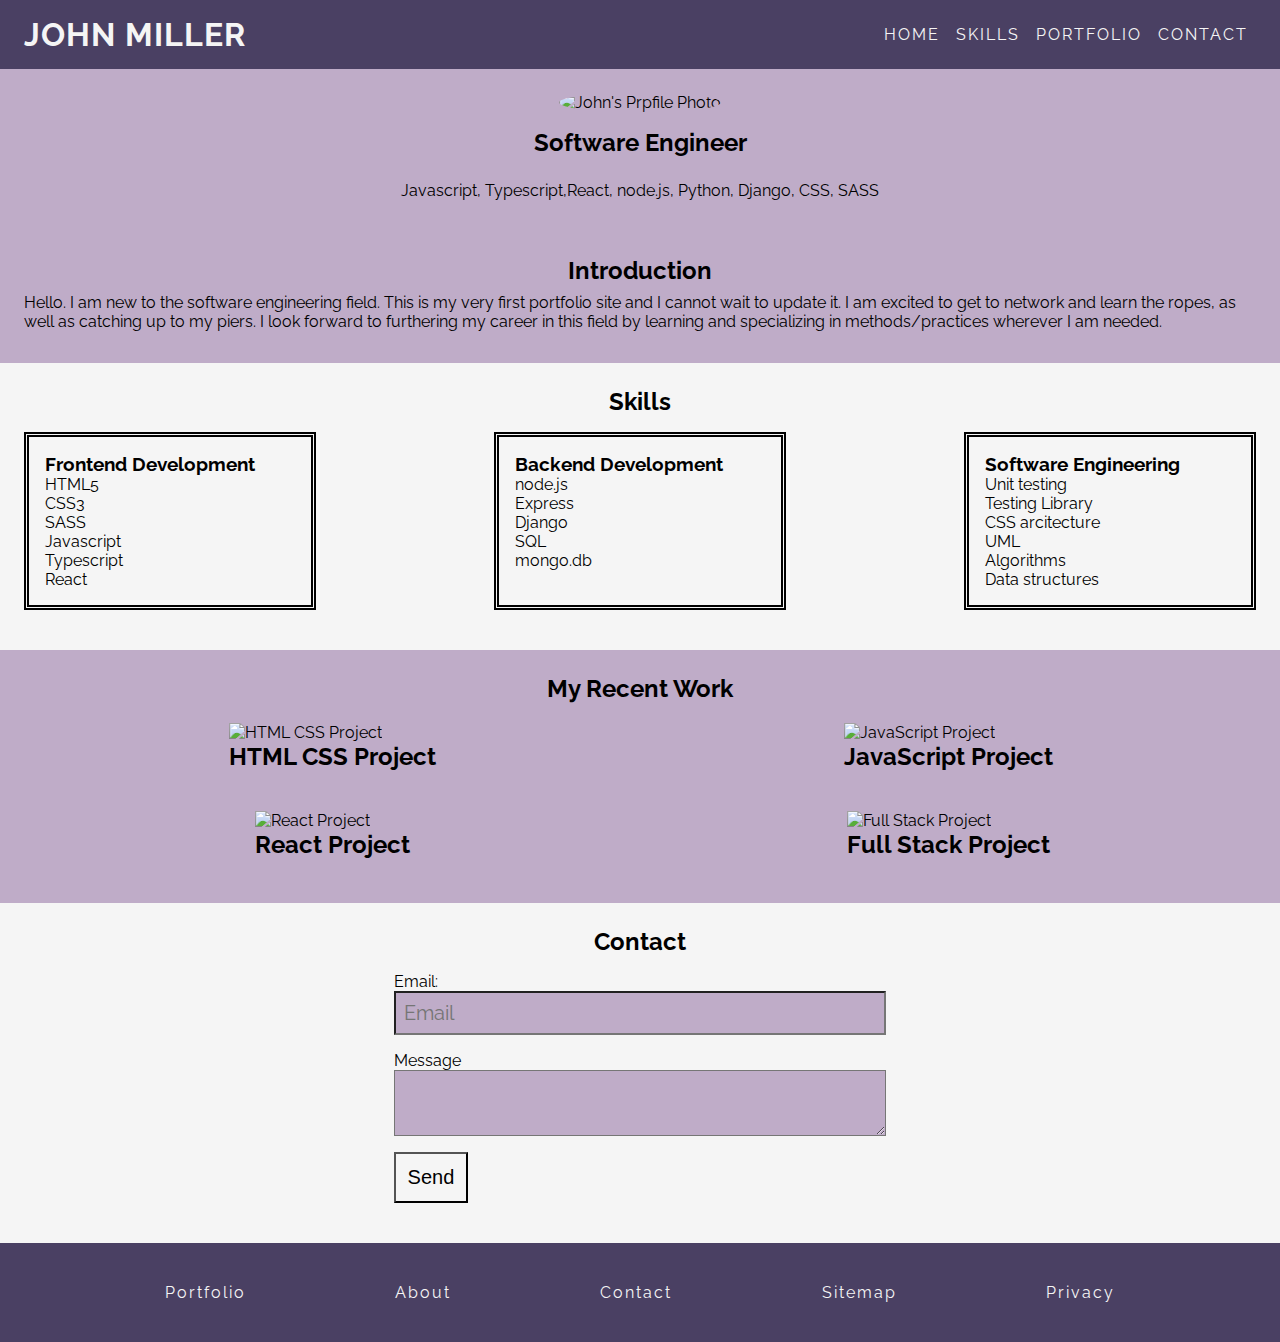
==== Index.html @ a889770e "form style" ====
<!DOCTYPE html>
<html lang="en">
    <head>
        <meta charset="UTF-8">
        <meta name="viewport" content="width=device-width, initial-scale=1.0">
        <title>Web Developer Portfolio</title>
        <link rel="preconnect" href="https://fonts.googleapis.com">
        <link rel="preconnect" href="https://fonts.gstatic.com" crossorigin>
        <link 
            href="https://fonts.googleapis.com/css2?family=Raleway:ital,wght@0,100;0,200;0,300;0,400;0,500;0,600;0,700;0,800;0,900;1,100;1,200;1,300;1,400;1,500;1,600;1,700;1,800;1,900&display=swap"
            rel="stylesheet">
        <link rel="stylesheet" href="./styles/style.css">
</head>
    <body>
        <header class="page-header">
            <h1>John Miller</h1>
            <nav>
                <ul class="page-menu-container">
                    <li class="page-menu-item"><a href="./Index.html#" class="page-menu-link">Home</a></li>
                    <li class="page-menu-item"><a href="./Index.html#skills" class="page-menu-link">Skills</a></li>
                    <li class="page-menu-item"><a href="./Index.html#portfolio" class="page-menu-link">Portfolio</a></li>
                    <li class="page-menu-item"><a href="./Index.html#contact" class="page-menu-link">Contact</a></li>
                </ul>
            </nav>
        </header>
        <main>
           <section class="main-section profile">
                <img src="https://place-hold.it/300x300" alt= "John's Prpfile Photo" class="profile-image" />
                <h2 class="profile-heading">Software Engineer</h2>
                <p class="profile-tagline">Javascript, Typescript,React, node.js, Python, Django, CSS, SASS</p>
           </section>
           <section class="main-section Introduction">
                <h2>Introduction</h2>
                <p>Hello. I am new to the software engineering field. This is my very first portfolio site and I cannot wait to update it. I am excited to get to network and learn the ropes, as well as catching up to my piers. I look forward to furthering my career in this field by learning and specializing in methods/practices wherever I am needed.</p>
           </section> 
           <section class="main-section skills bg-dark" id="skills">
                <h2>Skills</h2>
                <div class="skill-card-container"> 
                    <section class="skill-card">
                        <h3>Frontend Development</h3>
                        <ul class="skill-list">
                            <li>HTML5</li>
                            <li>CSS3</li>
                            <li>SASS</li>
                            <li>Javascript</li>
                            <li>Typescript</li>
                            <li>React</li>
                        </ul>
                    </section>
                    <section class="skill-card">
                        <h3>Backend Development</h3>
                        <ul class="skill-list">
                            <li>node.js</li>
                            <li>Express</li>
                            <li>Django</li>
                            <li>SQL</li>
                            <li>mongo.db</li>
                        </ul>
                    </section>
                    <section class="skill-card">
                        <h3>Software Engineering</h3>
                        <ul class="skill-list">
                            <li>Unit testing</li>
                            <li>Testing Library</li>
                            <li>CSS arcitecture</li>
                            <li>UML</li>
                            <li>Algorithms</li>
                            <li>Data structures</li>
                        </ul>
                    </section>
                </div>
           </section>
           <section class="main-section recent-work" id="portfolio">
                <h2>My Recent Work</h2>
                <ul class="project-list">
                    <li class="project-item">
                        <a href="#" class="project-link">
                            <img src="https://place-hold.it/280x180/18f" alt="HTML CSS Project" />
                            <h2>HTML CSS Project</h2>
                        </a>
                    </li>
                    <li class="project-item">
                        <a href="#" class="project-link">
                            <img src="https://place-hold.it/280x180/769" alt="JavaScript Project" />
                            <h2>JavaScript Project</h2>
                        </a>
                    </li>
                    <li class="project-item">
                        <a href="#" class="project-link">
                            <img src="https://place-hold.it/280x180/345f" alt="React Project" />
                            <h2>React Project</h2>
                        </a>
                    </li>
                    <li class="project-item">
                        <a href="#" class="project-link">
                            <img src="https://place-hold.it/280x180/469" alt="Full Stack Project" />
                            <h2>Full Stack Project</h2>
                        </a>
                    </li>
                </ul>
           </section>
           <section class="main-section Contact bg-dark" id="contact">
                <h2>Contact</h2>
                <form action="#" method="GET">
                <div class="form-row">
                    <label for="email-field">Email:</label>
                    <input type="email" id="email-field" name="email-field" placeholder="Email" required></imput>
                </div>
                <div class="form-row">
                    <label for="message-area">Message</label>
                    <textarea name="message-area" id="message-area" required></textarea>
                </div>
                <div class="form-row no-stretch">
                <button type="submit" class="send-button">Send</button>
                </div>
                </form>
           </section>
        </main>
        <footer class="page-footer">
            <nav>
                <ul class="footer-links-container">
                    <li class="footer-link-item"><a href="#" class="page-menu-link">Portfolio</a></li>
                    <li class="footer-link-item"><a href="#" class="page-menu-link">About</a></li>
                    <li class="footer-link-item"><a href="#" class="page-menu-link">Contact</a></li>
                    <li class="footer-link-item"><a href="#" class="page-menu-link">Sitemap</a></li>
                    <li class="footer-link-item"><a href="./privacy.html" class="page-menu-link">Privacy</a></li>
                </ul>
            </nav>
        </footer>
    </body>
</html>
---- styles/style.css ----
/* ******************* CSS Variables ************************** */
:root {
    --primary-background: #BFACC8;
    --primary-accent: #4F1271;
    --hover-primary-accent: #a9a6be;
    --primary-font: black;
    --alternate-background: whitesmoke;
    --header-footer-background: #4A4063;
    --header-footer-font: whitesmoke;
}

/* ************************ Reset ************************* */
html {
    font-size: 16px;
}

* {
    margin: 0;
    padding: 0;
}

p {
    margin: 0.5rem 0;
}

h2 {
    text-align: center;
}

input, textarea {
    padding: 0.5rem;
    font-family: 'Raleway', sans-serif;
    color: var(--primary-font);
    background-color: var(--primary-background);
    font-size: 1.25rem;
}

/* ******************** Page level styles ********************* */
body {
    font-family: 'Raleway', sans-serif;
    color: var(--primary-font);
    background-color: var(--primary-background);
}

label {
    margin-bottom: 0.25;
}

/* ******************** HEADER and FOOTER ********************* */
.page-header, .page-footer {
    color: whitesmoke;
    background-color: var(--header-footer-background);  
    letter-spacing: 1px;
}

.page-header {
    display: flex;
    justify-content: space-between;
    align-items: center;
    padding: 1rem 1.5rem;
    text-transform: uppercase;
}

.page-footer {
    padding: 2rem 1.5rem
}

.footer-links-container {
    display: flex;
    list-style-type: none;
    justify-content: space-evenly;
}

.footer-link-item {
    margin: 0.5rem
}
 
.page-menu-container {
    list-style-type: none;
    display: flex;

}

.page-menu-item {
    margin: 0.5rem;
}

.page-menu-link {
    color: whitesmoke;
    text-decoration: none;
    letter-spacing: 2px;
}


.page-menu-link:hover {
    color:var(--hover-primary-accent);
}

/* ******************** main ********************* */
.bg-dark {
    background-color: whitesmoke;
}

.profile {
    display: flex;
    flex-direction: column;
    align-items: center;
}

.main-section {
    padding: 1.5rem;
}

.profile-image {
    border-radius: 50%;
}

.profile-heading {
    margin: 1rem;
}

.profile-tagline {
    margin: .5rem
}

.skill-card-container {
    display: flex;
    justify-content: space-between;
    flex-wrap: wrap;
}

.skill-card {
    border: 5px double var(--primary-font);
    padding: 1rem; 
    width: 250px;
    margin: 1rem 0;
}

.skill-list {
    list-style-type: none;

}

.project-list {
    list-style-type: none;
    display: grid;
    grid-template-columns: 1fr 1fr;
    justify-items: center;
}

.project-item {
    margin: 20px;
}

.project-link {
    text-decoration: none;
    color: var(--primary-font);
}

.project-link:hover {
    color: var(--primary-accent);
    opacity: 0.8;
}

.form-row {
    margin: 1rem;
    display: flex;
    flex-direction: column;
    width: 40%;
    margin-left: auto;
    margin-right: auto;
}

.form-row.no-stretch {
    align-items: flex-start;
}

.send-button {
    background: none;
    padding: 0.75rem;
    font-size: 1.25rem;
    cursor: pointer;
    transition: 0.25s;
}

.send-button:hover,
.semd-button:focus {
    transform: translate(-0.25rem);
    color: whitesmoke;
    background-color: var(--header-footer-background);
    border-color: var(--primary-background);

}
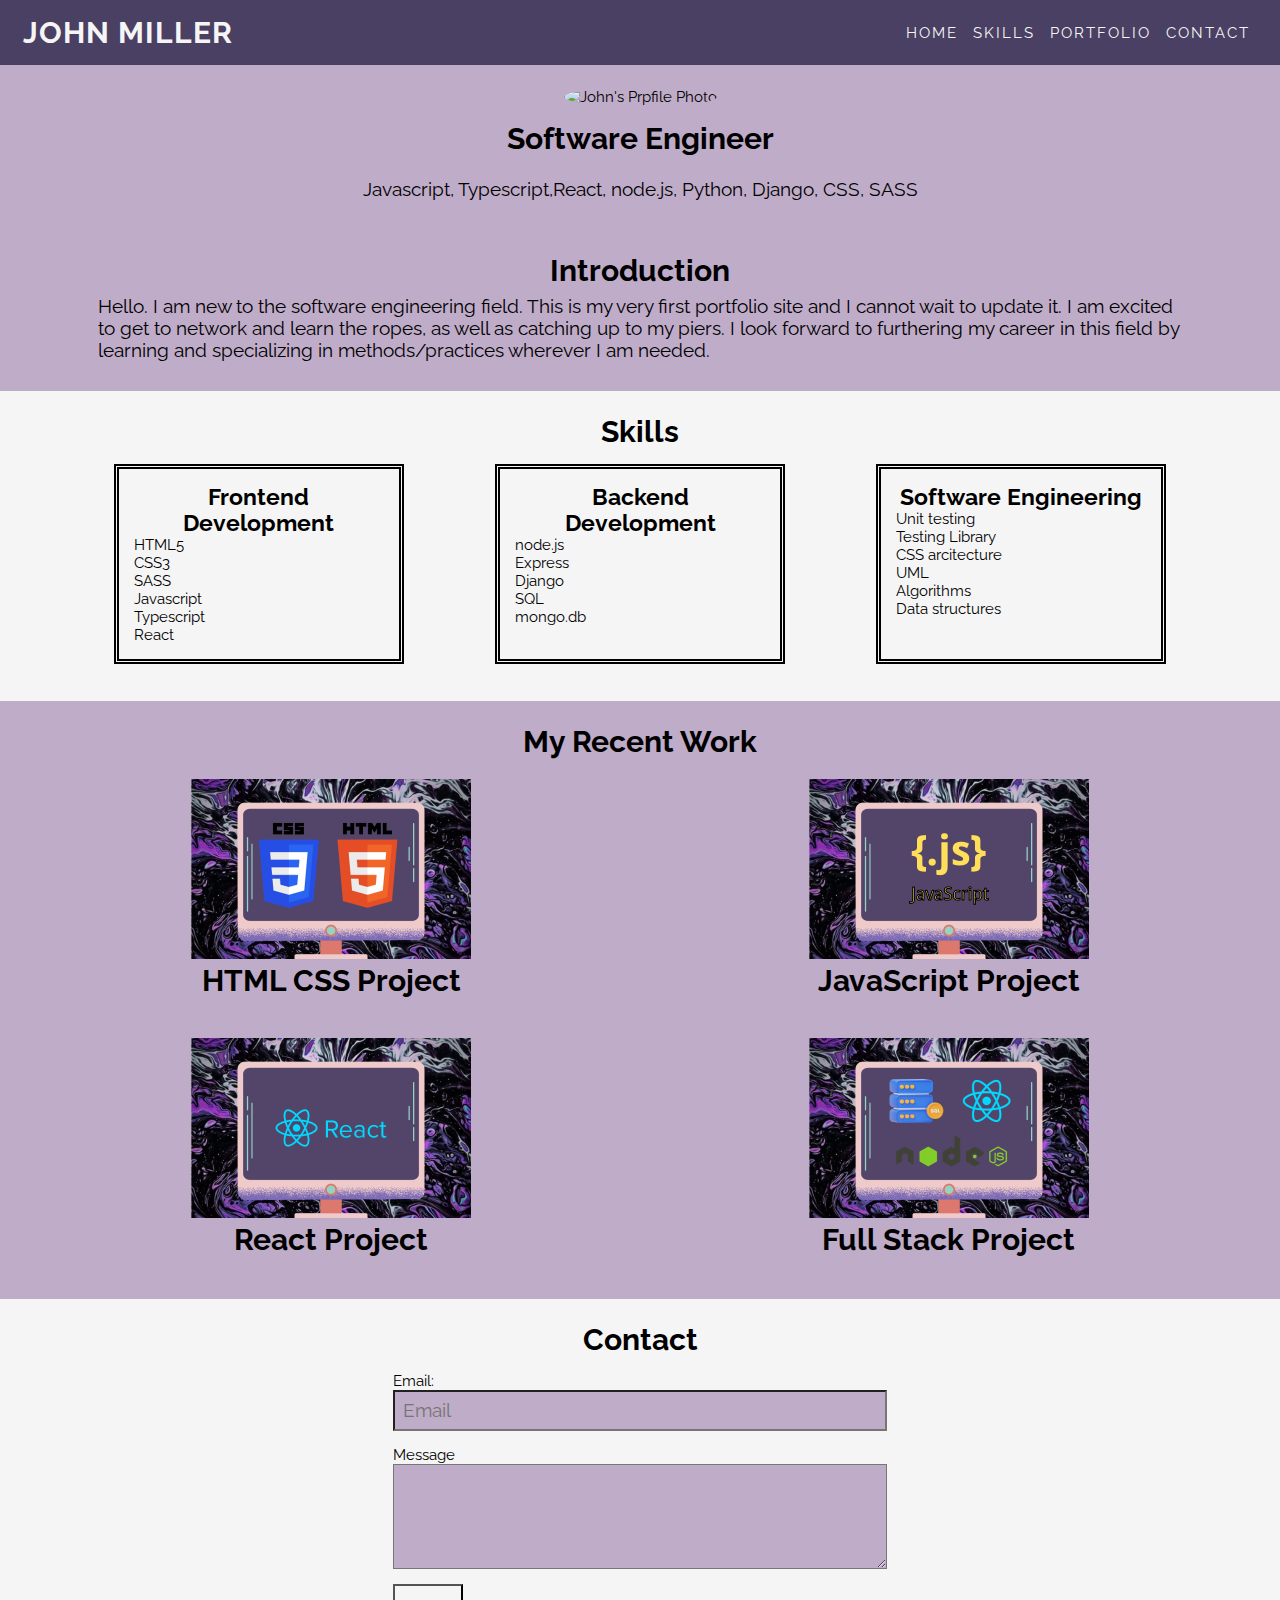
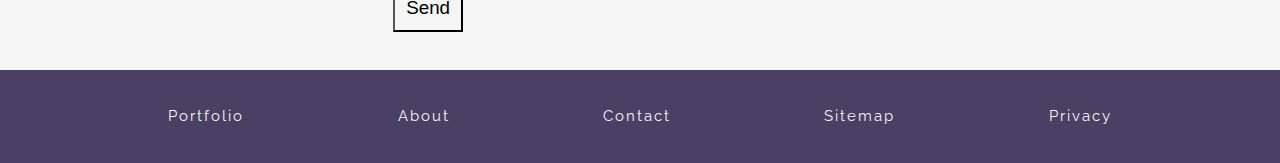
==== commit 873481f8: "spacing & project thumbnails" ====
--- a/Index.html
+++ b/Index.html
@@ -75,25 +75,25 @@
                 <ul class="project-list">
                     <li class="project-item">
                         <a href="#" class="project-link">
-                            <img src="https://place-hold.it/280x180/18f" alt="HTML CSS Project" />
+                            <img src="Images/html_css_.png" alt="HTML CSS Project" />
                             <h2>HTML CSS Project</h2>
                         </a>
                     </li>
                     <li class="project-item">
                         <a href="#" class="project-link">
-                            <img src="https://place-hold.it/280x180/769" alt="JavaScript Project" />
+                            <img src="./Images/javascript.png" alt="JavaScript Project" />
                             <h2>JavaScript Project</h2>
                         </a>
                     </li>
                     <li class="project-item">
                         <a href="#" class="project-link">
-                            <img src="https://place-hold.it/280x180/345f" alt="React Project" />
+                            <img src="./Images/React.png" alt="React Project" />
                             <h2>React Project</h2>
                         </a>
                     </li>
                     <li class="project-item">
                         <a href="#" class="project-link">
-                            <img src="https://place-hold.it/280x180/469" alt="Full Stack Project" />
+                            <img src="./Images/full_stack.png" alt="Full Stack Project" />
                             <h2>Full Stack Project</h2>
                         </a>
                     </li>
@@ -108,7 +108,7 @@
                 </div>
                 <div class="form-row">
                     <label for="message-area">Message</label>
-                    <textarea name="message-area" id="message-area" required></textarea>
+                    <textarea name="message-area" rows="4" id="message-area" required></textarea>
                 </div>
                 <div class="form-row no-stretch">
                 <button type="submit" class="send-button">Send</button>
--- a/styles/style.css
+++ b/styles/style.css
@@ -12,7 +12,7 @@
 
 /* ************************ Reset ************************* */
 html {
-    font-size: 16px;
+    font-size: 15px;
 }
 
 * {
@@ -21,10 +21,21 @@
 }
 
 p {
-    margin: 0.5rem 0;
+    margin: 0.5rem 5rem;
+    font-size: 1.25rem;
 }
 
 h2 {
+    text-align: center;
+    font-size: 2rem;
+}
+
+h3 {
+    font-size: 1.5rem;
+    text-align: center;
+}
+
+h4 {
     text-align: center;
 }
 
@@ -126,7 +137,7 @@
 
 .skill-card-container {
     display: flex;
-    justify-content: space-between;
+    justify-content: space-evenly;
     flex-wrap: wrap;
 }
 
@@ -136,6 +147,7 @@
     width: 250px;
     margin: 1rem 0;
 }
+
 
 .skill-list {
     list-style-type: none;
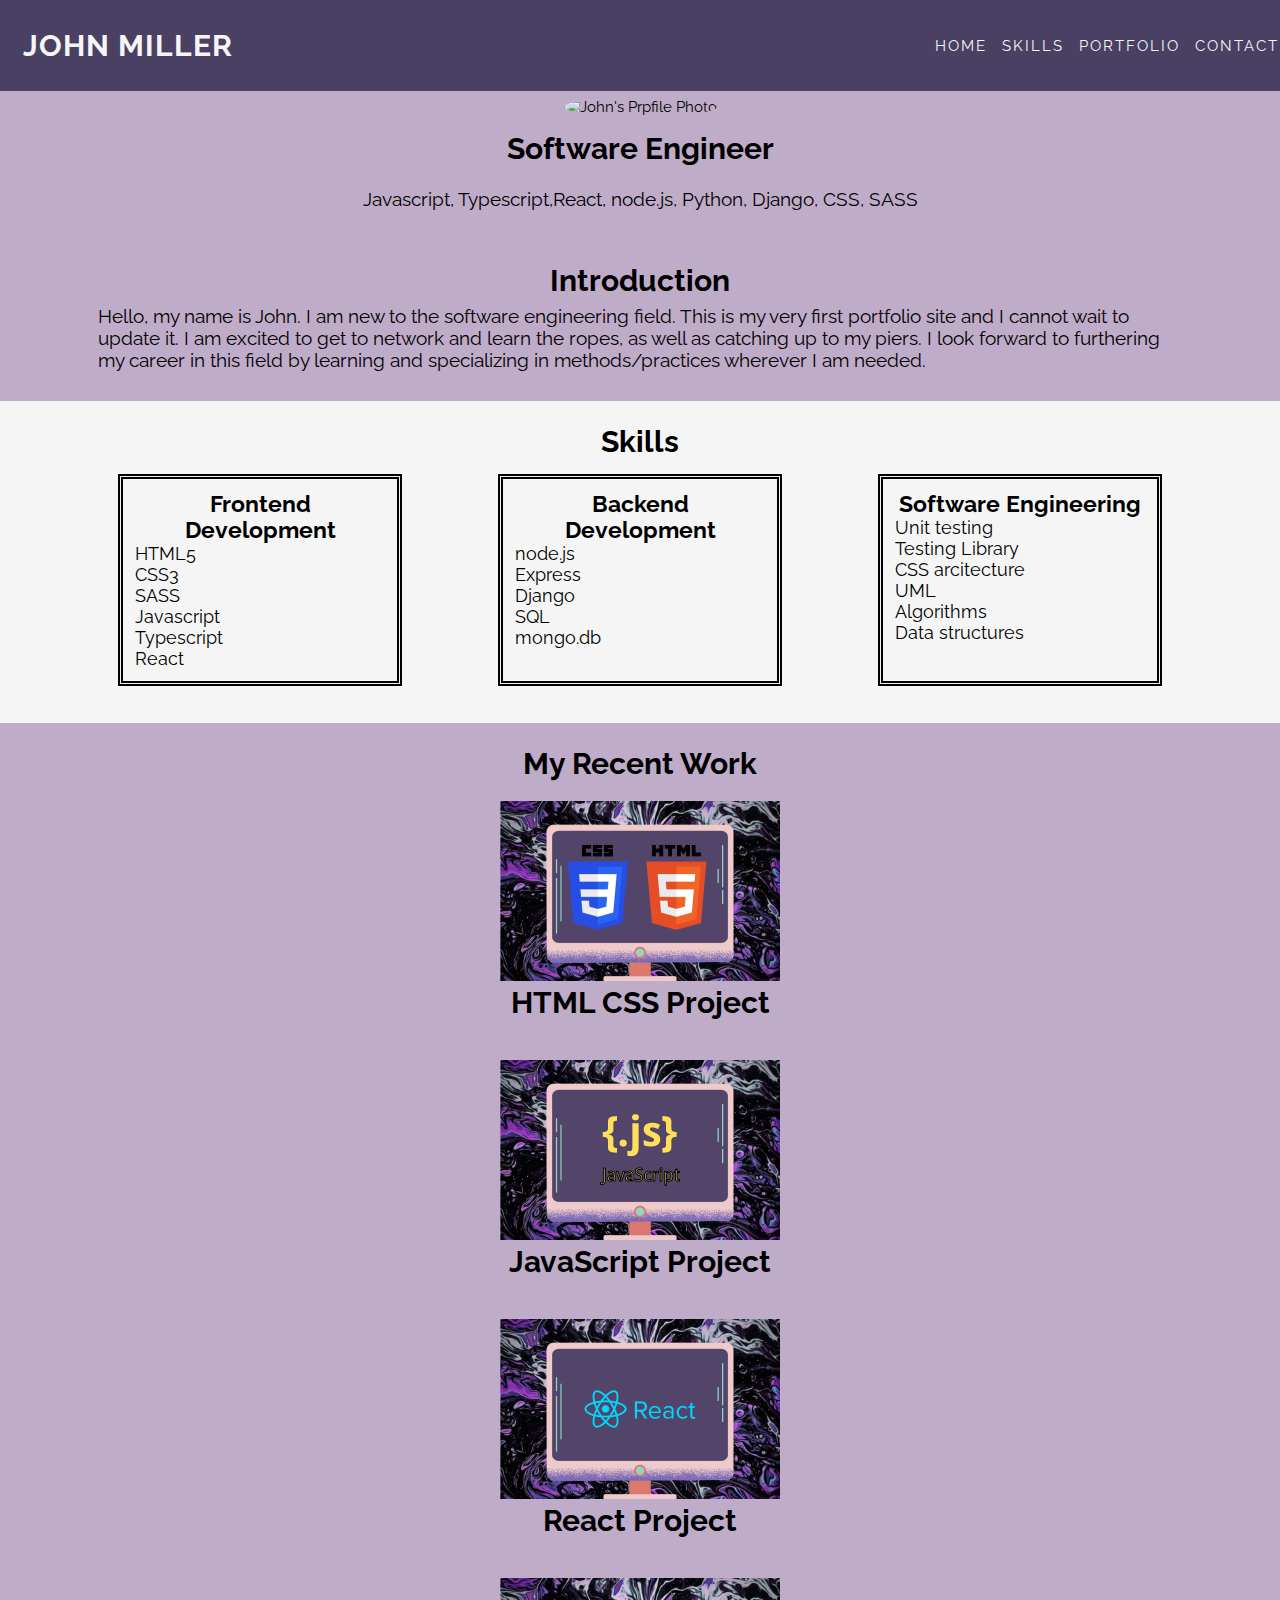
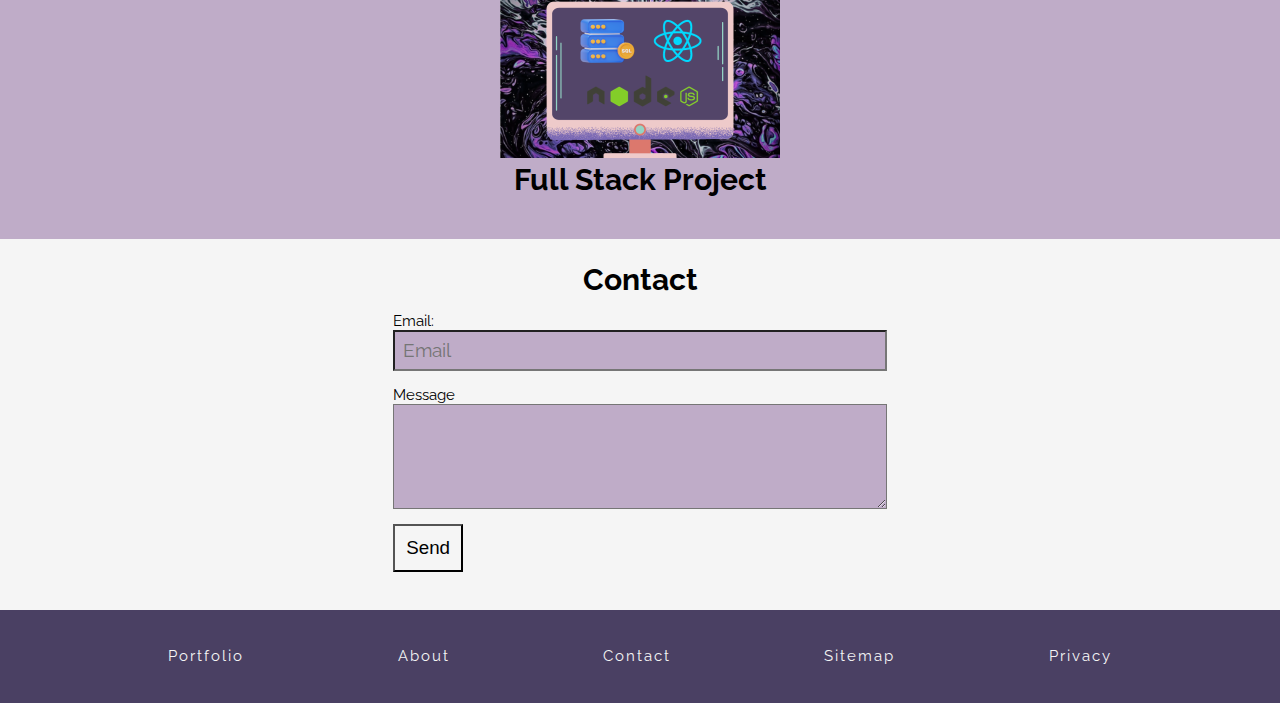
==== commit bae47c32: "fixed top navbar" ====
--- a/Index.html
+++ b/Index.html
@@ -31,7 +31,7 @@
            </section>
            <section class="main-section Introduction">
                 <h2>Introduction</h2>
-                <p>Hello. I am new to the software engineering field. This is my very first portfolio site and I cannot wait to update it. I am excited to get to network and learn the ropes, as well as catching up to my piers. I look forward to furthering my career in this field by learning and specializing in methods/practices wherever I am needed.</p>
+                <p>Hello, my name is John. I am new to the software engineering field. This is my very first portfolio site and I cannot wait to update it. I am excited to get to network and learn the ropes, as well as catching up to my piers. I look forward to furthering my career in this field by learning and specializing in methods/practices wherever I am needed.</p>
            </section> 
            <section class="main-section skills bg-dark" id="skills">
                 <h2>Skills</h2>
@@ -75,25 +75,25 @@
                 <ul class="project-list">
                     <li class="project-item">
                         <a href="#" class="project-link">
-                            <img src="Images/html_css_.png" alt="HTML CSS Project" />
+                            <img src="Images/html_css_.png" alt="HTML CSS Project" class="project-thumbnail.img" />
                             <h2>HTML CSS Project</h2>
                         </a>
                     </li>
                     <li class="project-item">
                         <a href="#" class="project-link">
-                            <img src="./Images/javascript.png" alt="JavaScript Project" />
+                            <img src="./Images/javascript.png" alt="JavaScript Project" class="project-thumbnail.img" />
                             <h2>JavaScript Project</h2>
                         </a>
                     </li>
                     <li class="project-item">
                         <a href="#" class="project-link">
-                            <img src="./Images/React.png" alt="React Project" />
+                            <img src="./Images/React.png" alt="React Project" class="project-thumbnail.img" />
                             <h2>React Project</h2>
                         </a>
                     </li>
                     <li class="project-item">
                         <a href="#" class="project-link">
-                            <img src="./Images/full_stack.png" alt="Full Stack Project" />
+                            <img src="./Images/full_stack.png" alt="Full Stack Project" class="project-thumbnail.img" />
                             <h2>Full Stack Project</h2>
                         </a>
                     </li>
--- a/styles/style.css
+++ b/styles/style.css
@@ -52,6 +52,8 @@
     font-family: 'Raleway', sans-serif;
     color: var(--primary-font);
     background-color: var(--primary-background);
+    margin-top: 75px;
+    z-index: 1;
 }
 
 label {
@@ -71,6 +73,11 @@
     align-items: center;
     padding: 1rem 1.5rem;
     text-transform: uppercase;
+    overflow: hidden;
+    position: fixed;
+    top: 0;
+    width: 100%;
+    z-index: 10;
 }
 
 .page-footer {
@@ -90,7 +97,9 @@
 .page-menu-container {
     list-style-type: none;
     display: flex;
-
+    float: left;
+    text-align: center;
+    padding: 14px 16px
 }
 
 .page-menu-item {
@@ -143,21 +152,24 @@
 
 .skill-card {
     border: 5px double var(--primary-font);
-    padding: 1rem; 
+    padding: 0.8rem; 
     width: 250px;
     margin: 1rem 0;
 }
 
+.project-thumbnail.img{
+    width: 100%;
+}
 
 .skill-list {
     list-style-type: none;
-
+    font-size: larger;
 }
 
 .project-list {
     list-style-type: none;
     display: grid;
-    grid-template-columns: 1fr 1fr;
+    grid-template-columns: 1fr;
     justify-items: center;
 }
 
@@ -187,6 +199,7 @@
 .form-row.no-stretch {
     align-items: flex-start;
 }
+
 
 .send-button {
     background: none;
@@ -202,5 +215,10 @@
     color: whitesmoke;
     background-color: var(--header-footer-background);
     border-color: var(--primary-background);
-
-}+}
+
+@media screen and (max-width: 900px) {
+    html {
+        font-size: 11px;
+    }
+}
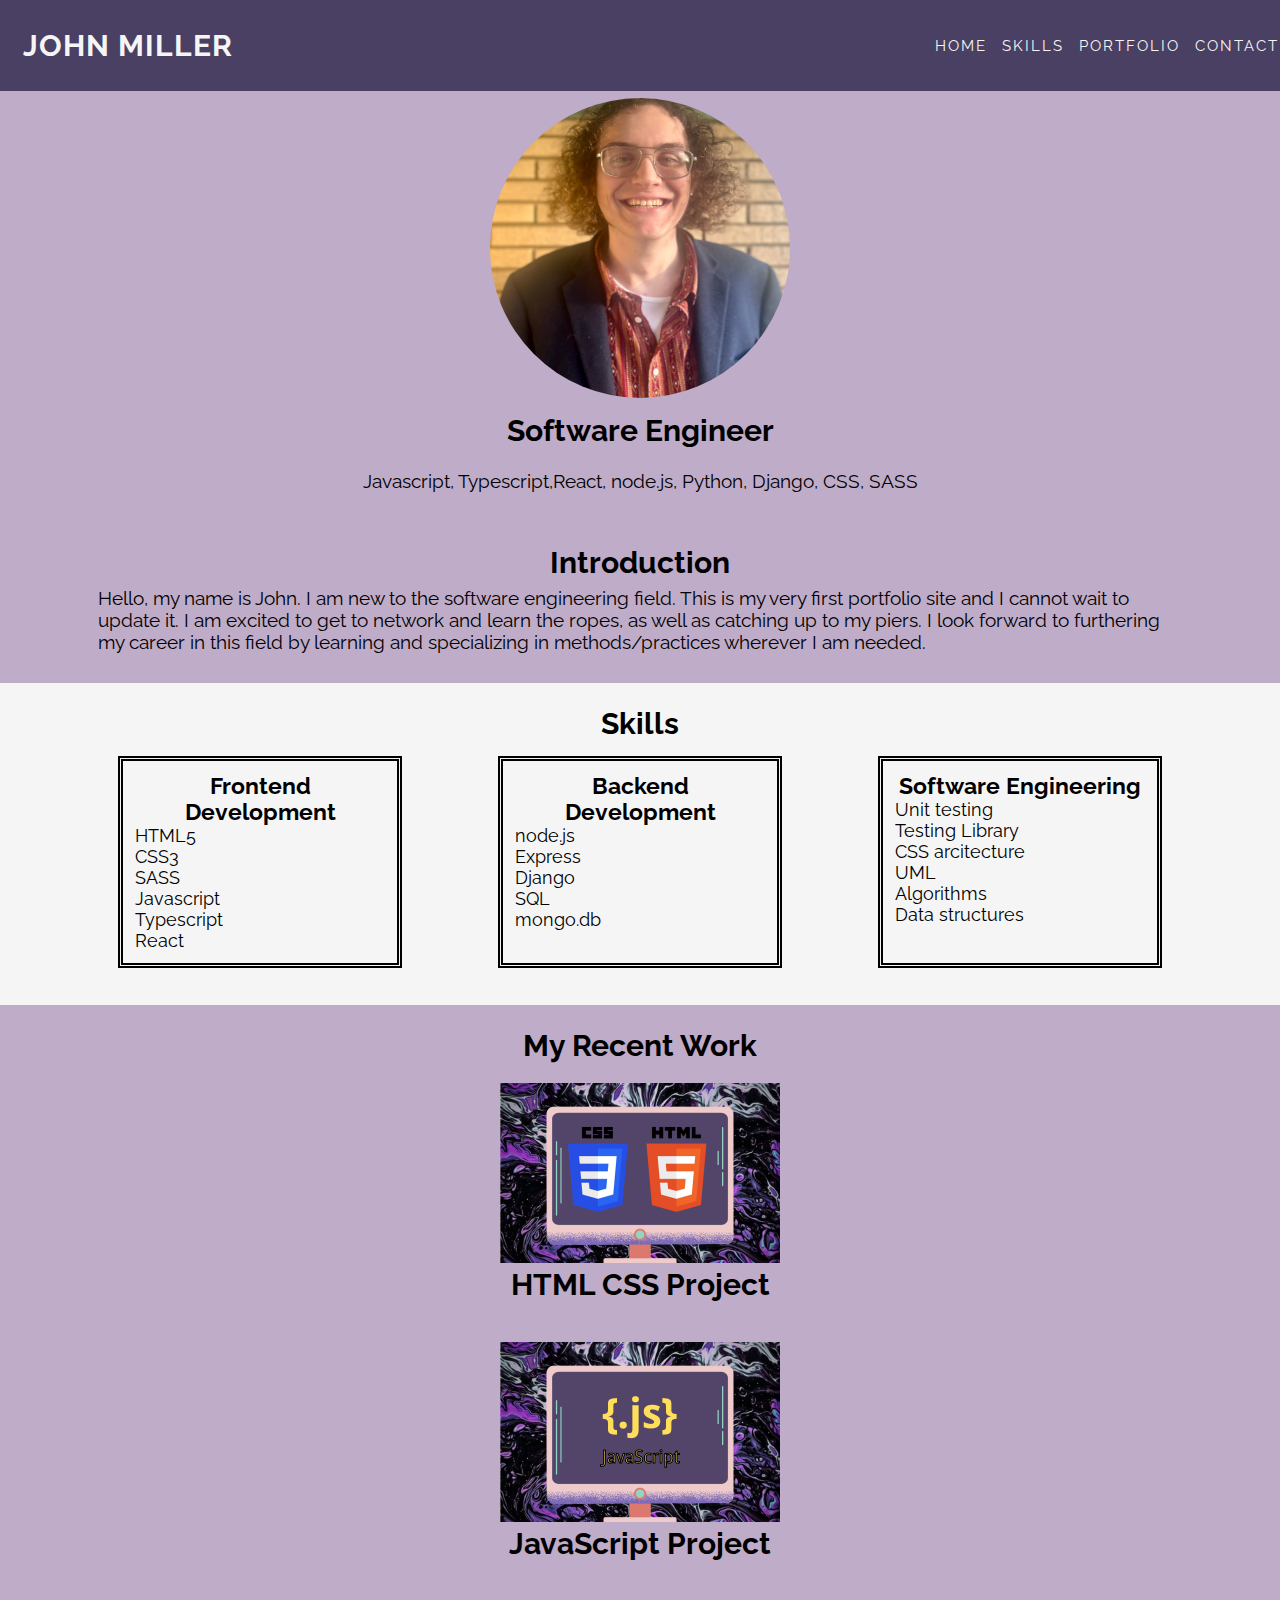
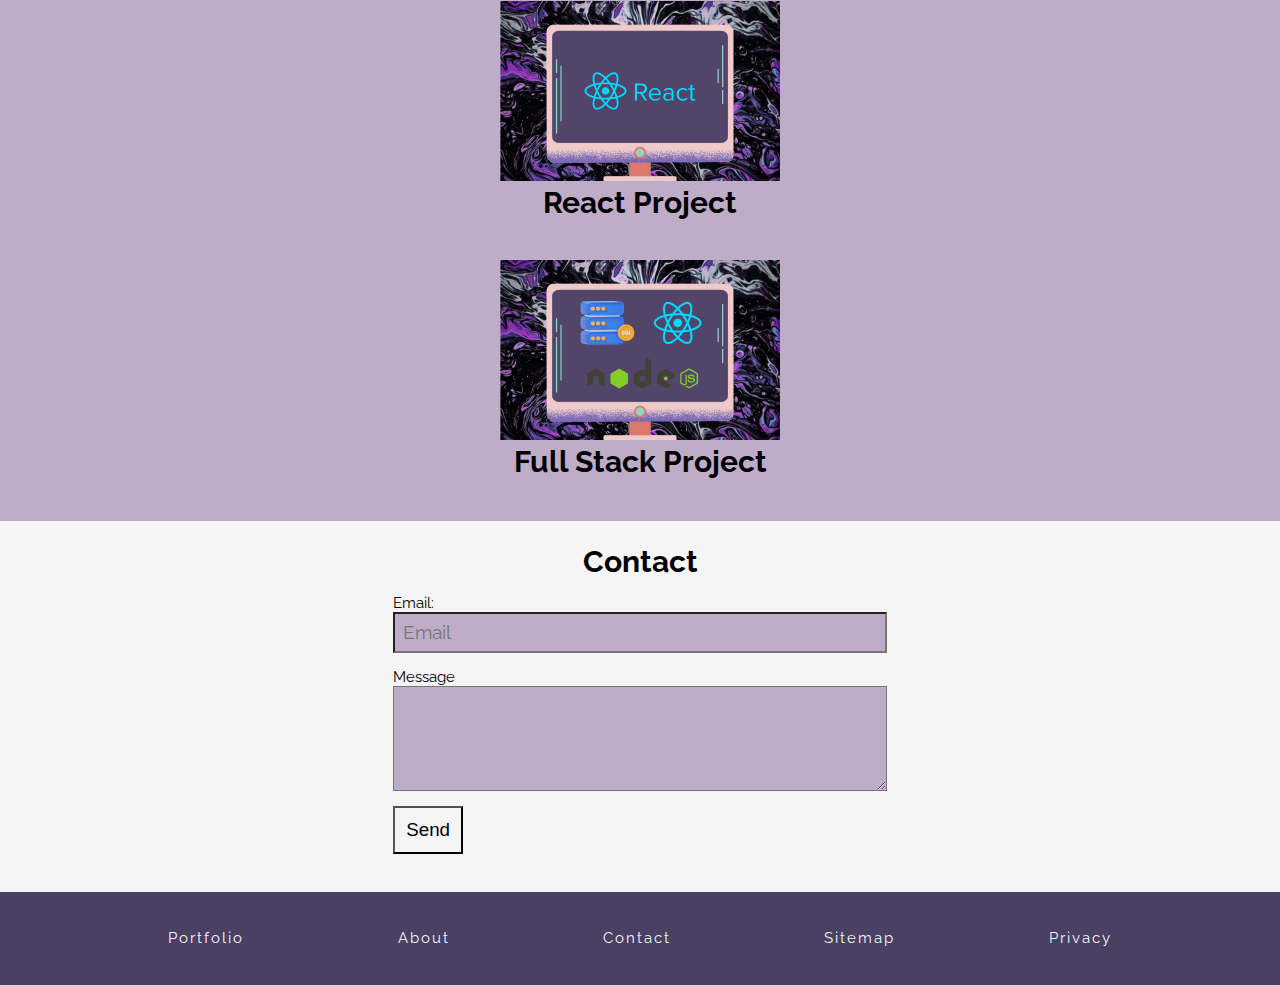
==== commit a2857a2c: "profile picture" ====
--- a/Index.html
+++ b/Index.html
@@ -25,7 +25,7 @@
         </header>
         <main>
            <section class="main-section profile">
-                <img src="https://place-hold.it/300x300" alt= "John's Prpfile Photo" class="profile-image" />
+                <img src="Images/JohnMiller.jpg" alt= "John's Prpfile Photo" class="profile-image" />
                 <h2 class="profile-heading">Software Engineer</h2>
                 <p class="profile-tagline">Javascript, Typescript,React, node.js, Python, Django, CSS, SASS</p>
            </section>
--- a/styles/style.css
+++ b/styles/style.css
@@ -132,8 +132,15 @@
     padding: 1.5rem;
 }
 
+img {
+    max-width: 100%;
+    max-height: 100%;
+}
+
 .profile-image {
     border-radius: 50%;
+    width: 300px;
+    height: 300px;
 }
 
 .profile-heading {
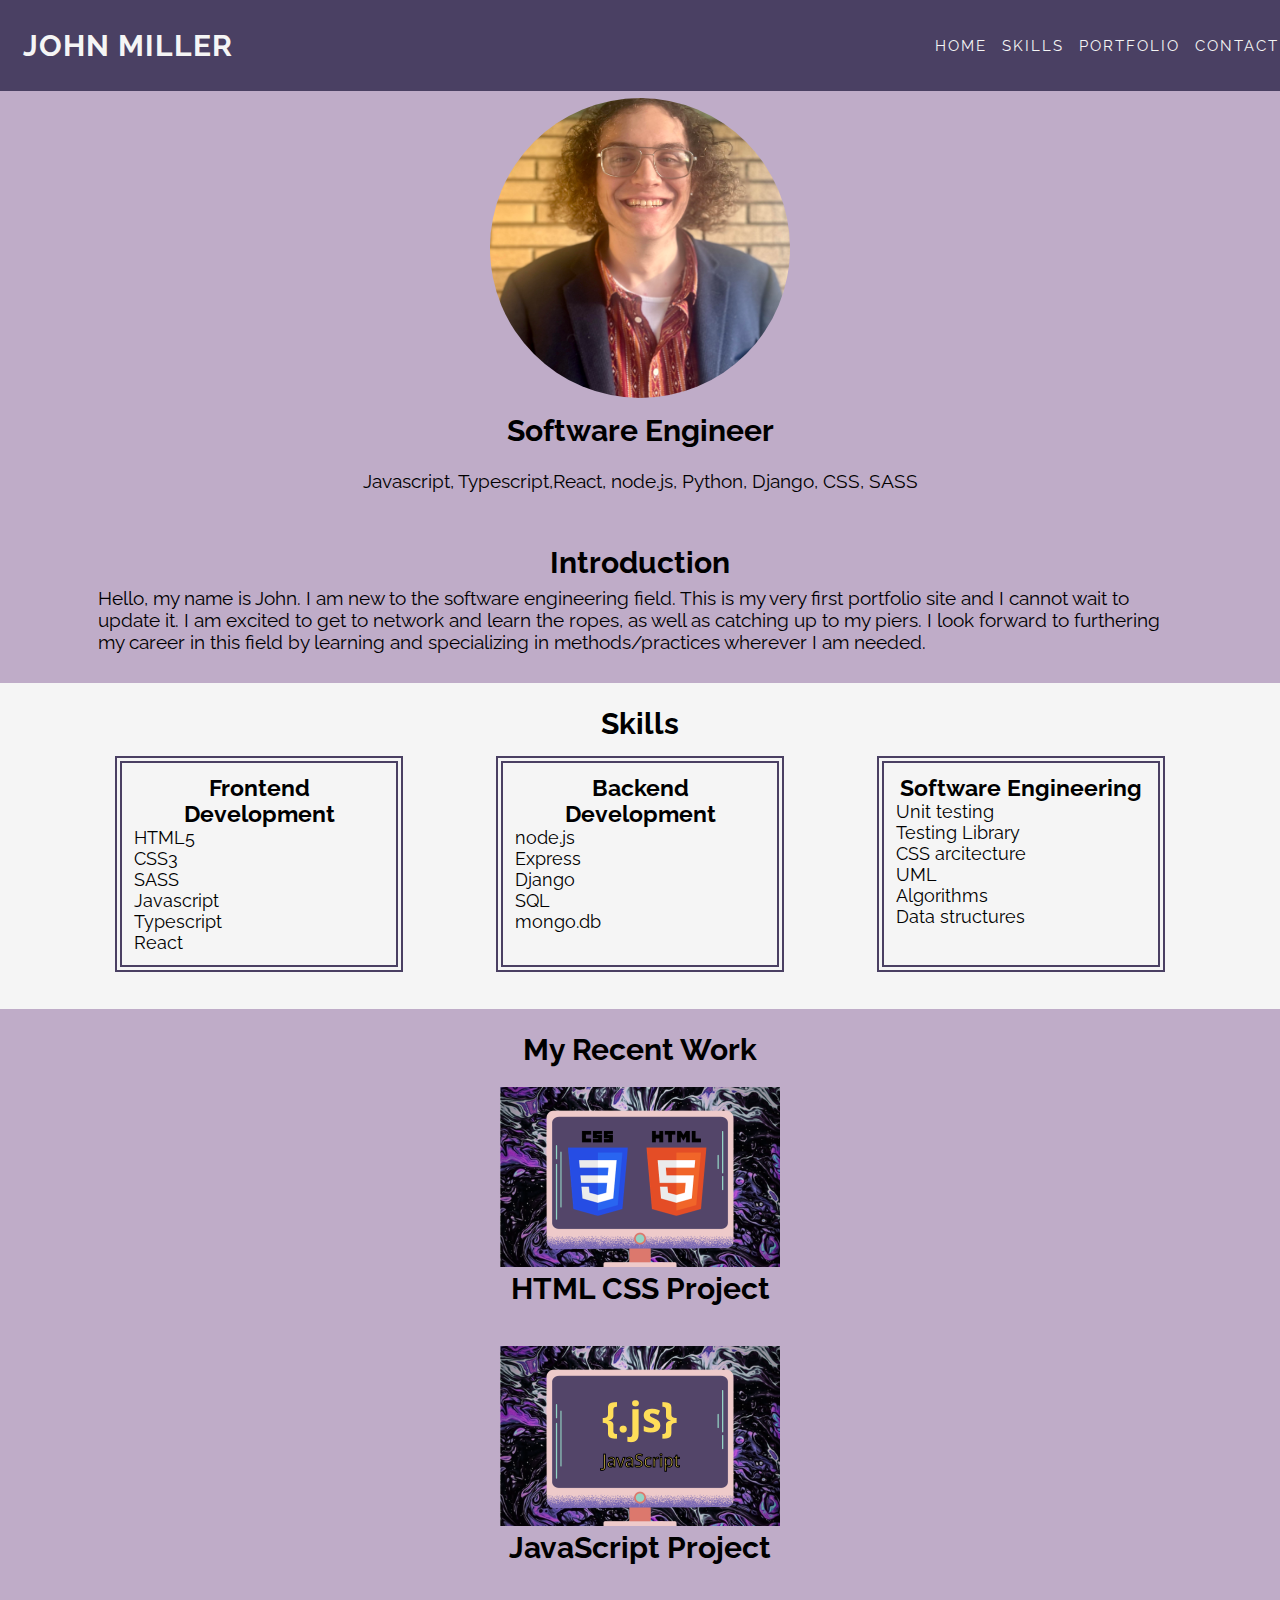
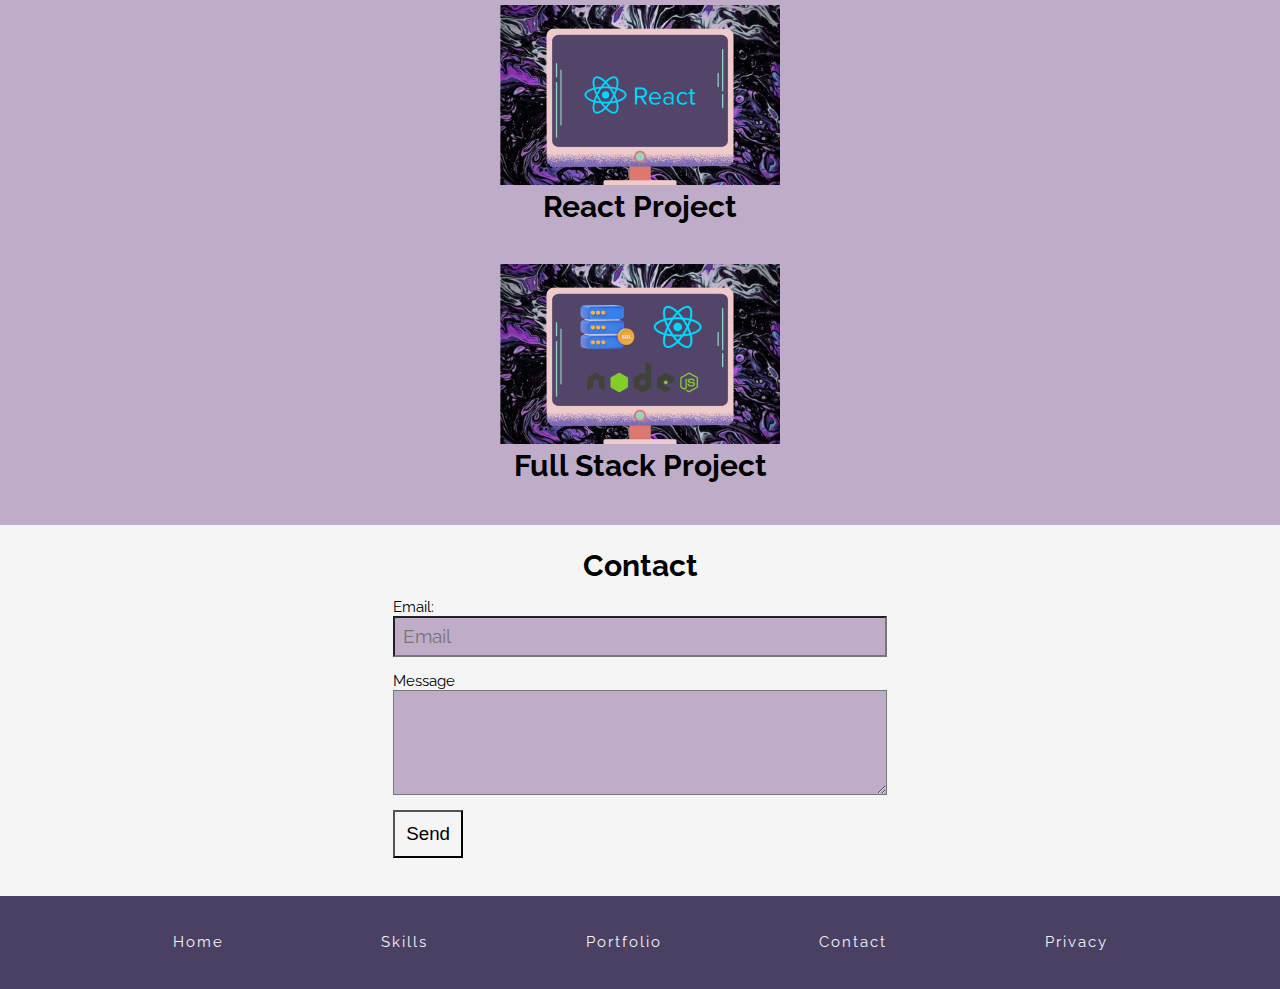
==== commit 9242496b: "footer links" ====
--- a/Index.html
+++ b/Index.html
@@ -119,10 +119,10 @@
         <footer class="page-footer">
             <nav>
                 <ul class="footer-links-container">
-                    <li class="footer-link-item"><a href="#" class="page-menu-link">Portfolio</a></li>
-                    <li class="footer-link-item"><a href="#" class="page-menu-link">About</a></li>
-                    <li class="footer-link-item"><a href="#" class="page-menu-link">Contact</a></li>
-                    <li class="footer-link-item"><a href="#" class="page-menu-link">Sitemap</a></li>
+                    <li class="footer-link-item"><a href="./Index.html#" class="page-menu-link">Home</a></li>
+                    <li class="footer-link-item"><a href="./Index.html#skills" class="page-menu-link">Skills</a></li>
+                    <li class="footer-link-item"><a href="./Index.html#portfolio" class="page-menu-link">Portfolio</a></li>
+                    <li class="footer-link-item"><a href="./Index.html#contact" class="page-menu-link">Contact</a></li>
                     <li class="footer-link-item"><a href="./privacy.html" class="page-menu-link">Privacy</a></li>
                 </ul>
             </nav>
--- a/styles/style.css
+++ b/styles/style.css
@@ -99,7 +99,7 @@
     display: flex;
     float: left;
     text-align: center;
-    padding: 14px 16px
+    padding: 14px 16px;
 }
 
 .page-menu-item {
@@ -158,7 +158,7 @@
 }
 
 .skill-card {
-    border: 5px double var(--primary-font);
+    border: 7px double var(--header-footer-background);
     padding: 0.8rem; 
     width: 250px;
     margin: 1rem 0;
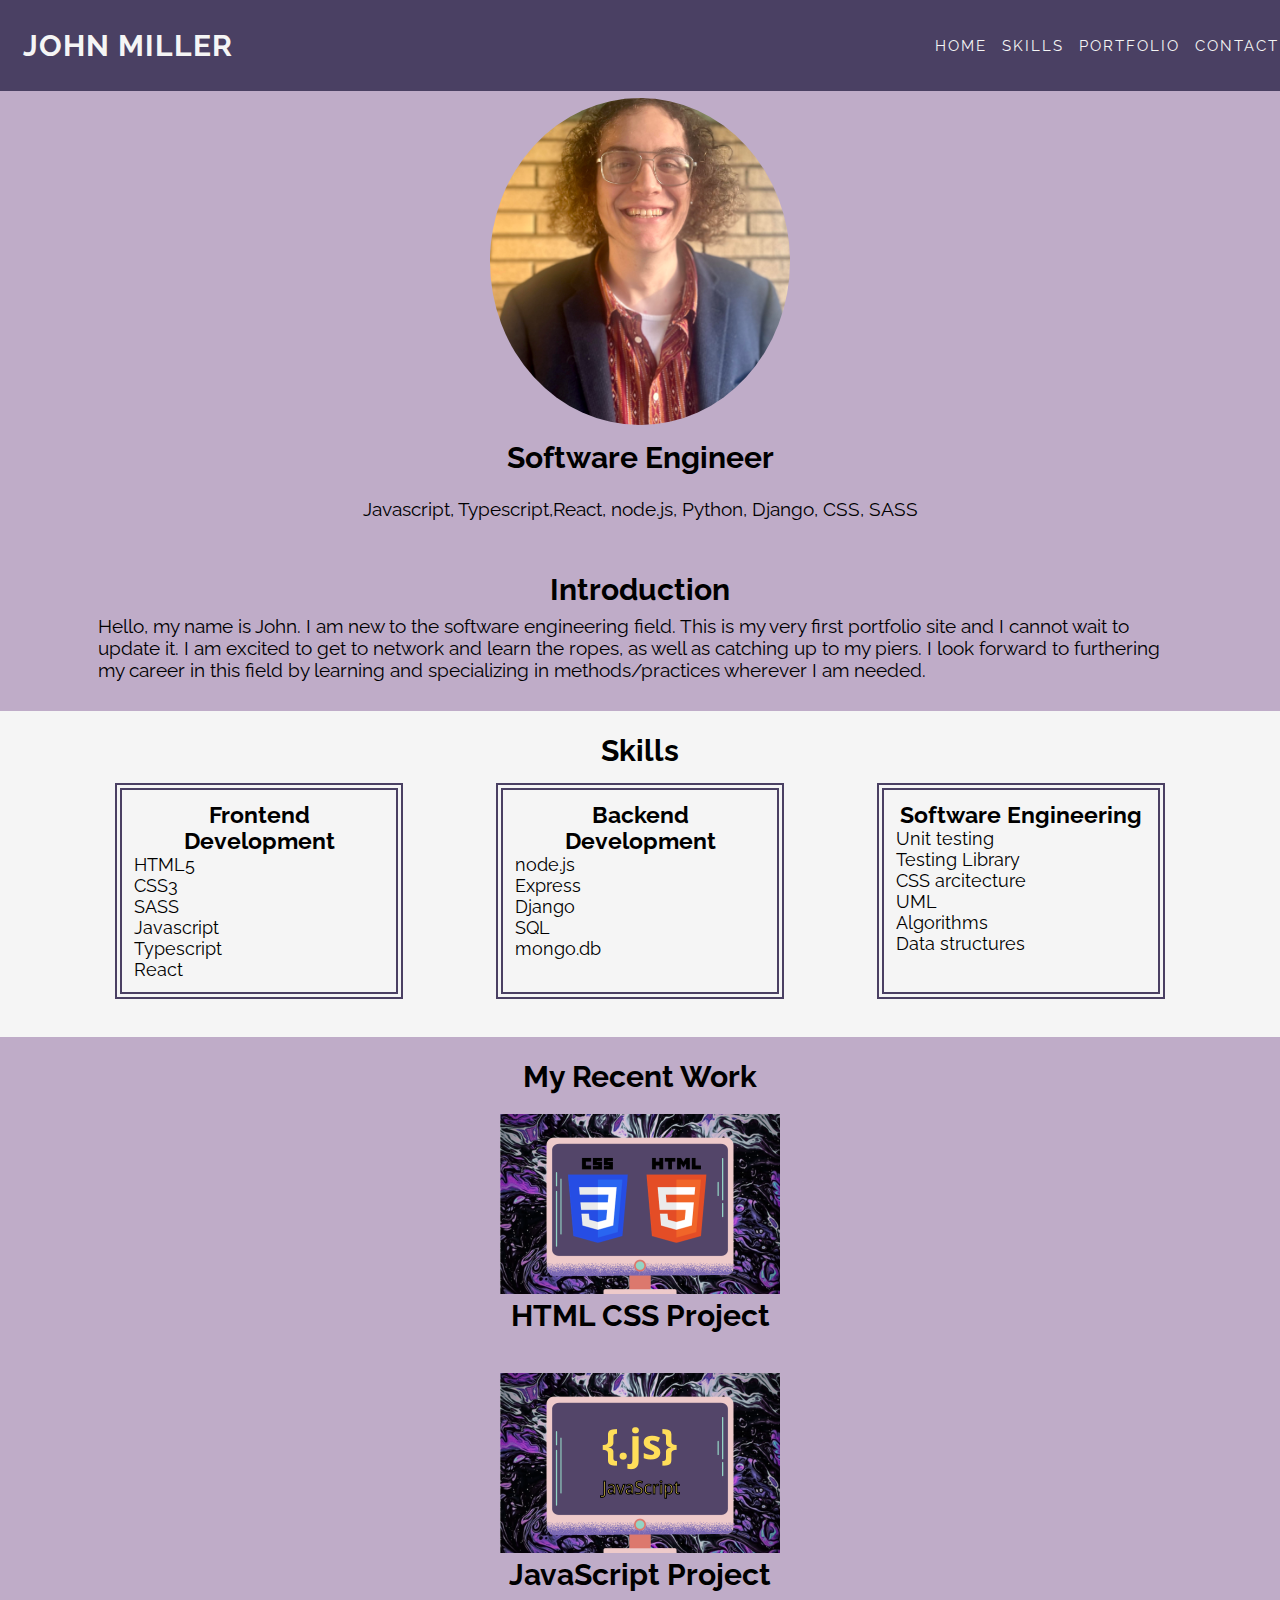
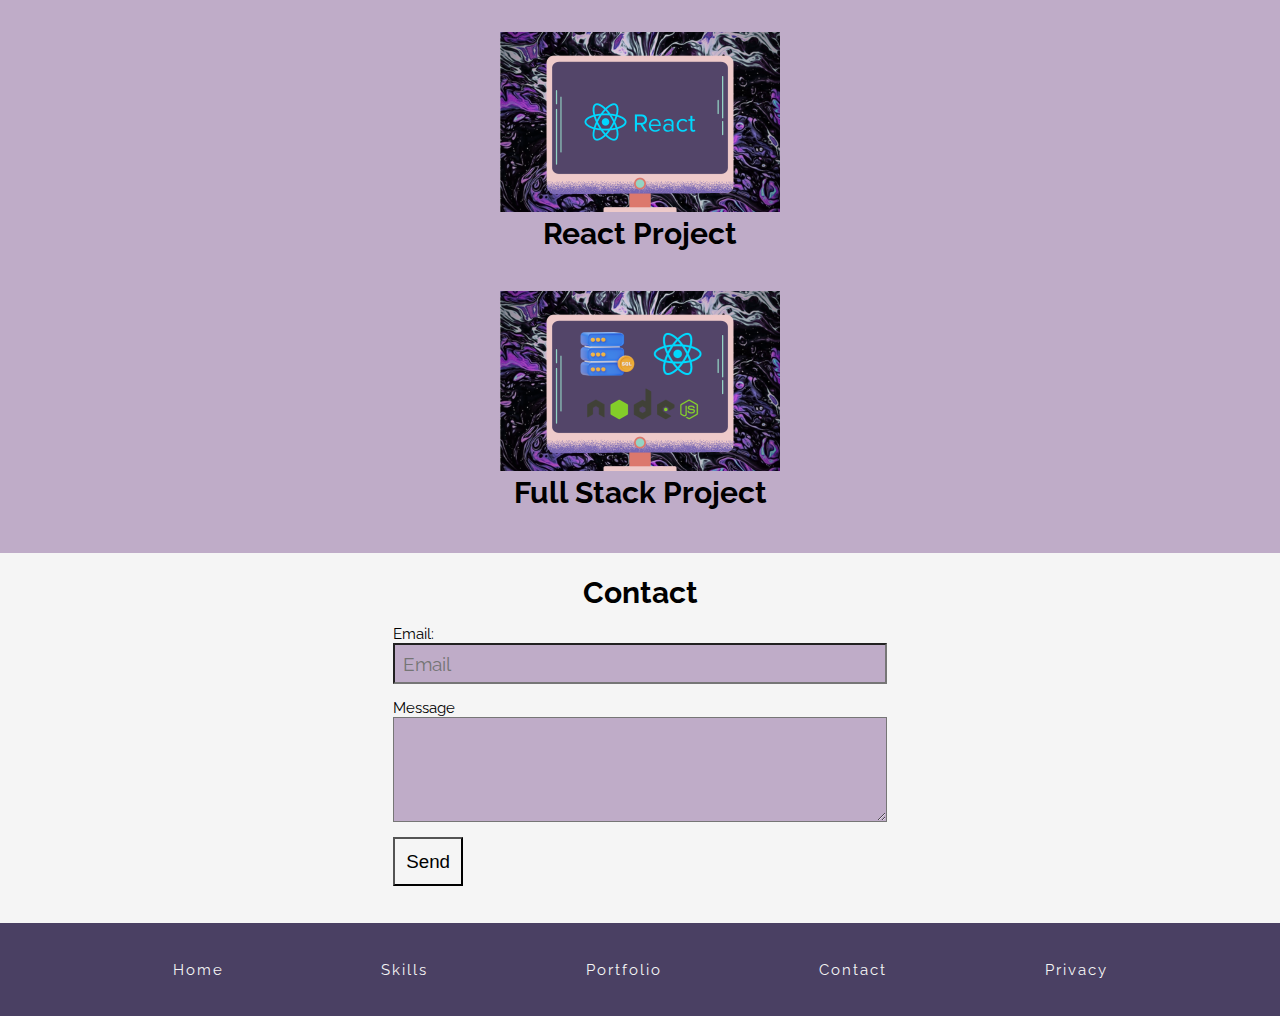
==== commit 46831bd1: "error fixes & readme file" ====
--- a/Index.html
+++ b/Index.html
@@ -104,10 +104,10 @@
                 <form action="#" method="GET">
                 <div class="form-row">
                     <label for="email-field">Email:</label>
-                    <input type="email" id="email-field" name="email-field" placeholder="Email" required></imput>
+                    <input type="email" id="email-field" name="email-field" placeholder="Email" required></input>
                 </div>
                 <div class="form-row">
-                    <label for="message-area">Message</label>
+                    <label for="message-area" class="message-area">Message</label>
                     <textarea name="message-area" rows="4" id="message-area" required></textarea>
                 </div>
                 <div class="form-row no-stretch">
--- a/styles/style.css
+++ b/styles/style.css
@@ -132,15 +132,11 @@
     padding: 1.5rem;
 }
 
-img {
-    max-width: 100%;
-    max-height: 100%;
-}
+
 
 .profile-image {
     border-radius: 50%;
     width: 300px;
-    height: 300px;
 }
 
 .profile-heading {
@@ -202,6 +198,8 @@
     margin-left: auto;
     margin-right: auto;
 }
+
+
 
 .form-row.no-stretch {
     align-items: flex-start;
